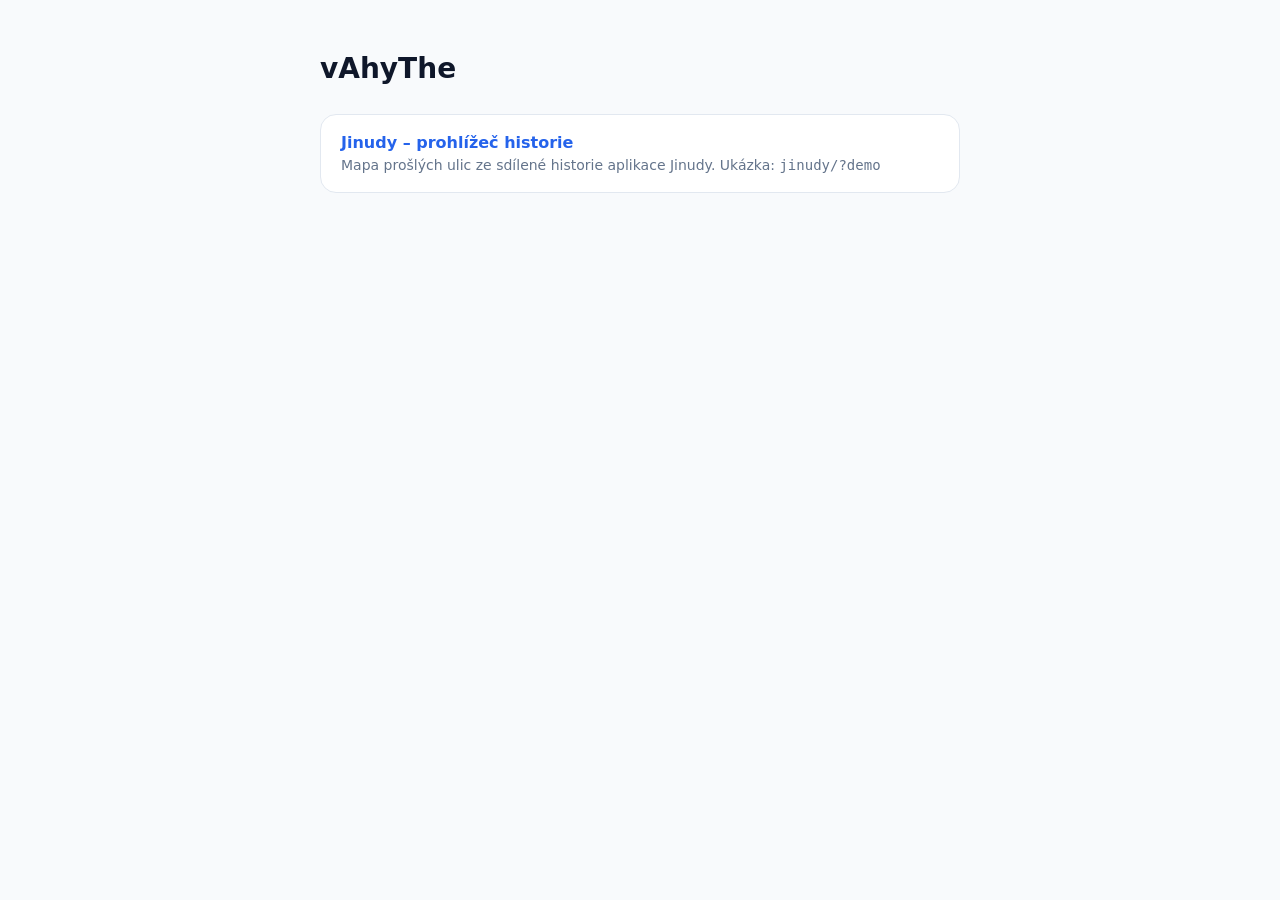
==== index.html @ ee19cc6d "Jinudy web viewer under /jinudy/ (build from web-viewer d259519)" ====
<!doctype html>
<html lang="cs">
<head>
<meta charset="utf-8">
<meta name="viewport" content="width=device-width, initial-scale=1">
<title>vAhyThe</title>
<style>
:root{color-scheme:light dark;--bg:#f8fafc;--fg:#0f172a;--muted:#64748b;--card:#fff;--line:#e2e8f0;--accent:#2563eb}
@media (prefers-color-scheme:dark){:root{--bg:#0b1020;--fg:#e2e8f0;--muted:#94a3b8;--card:#111827;--line:#1f2937;--accent:#60a5fa}}
body{margin:0;background:var(--bg);color:var(--fg);font:16px/1.5 -apple-system,system-ui,sans-serif}
main{max-width:640px;margin:0 auto;padding:48px 16px}
h1{font-size:28px;margin:0 0 24px}
a.card{display:block;background:var(--card);border:1px solid var(--line);border-radius:16px;padding:16px 20px;color:inherit;text-decoration:none;margin-bottom:12px}
a.card:hover{border-color:var(--accent)}
a.card b{color:var(--accent)}
a.card span{display:block;color:var(--muted);font-size:14px}
</style>
</head>
<body>
<main>
<h1>vAhyThe</h1>
<a class="card" href="jinudy/"><b>Jinudy – prohlížeč historie</b><span>Mapa prošlých ulic ze sdílené historie aplikace Jinudy. Ukázka: <code>jinudy/?demo</code></span></a>
</main>
</body>
</html>
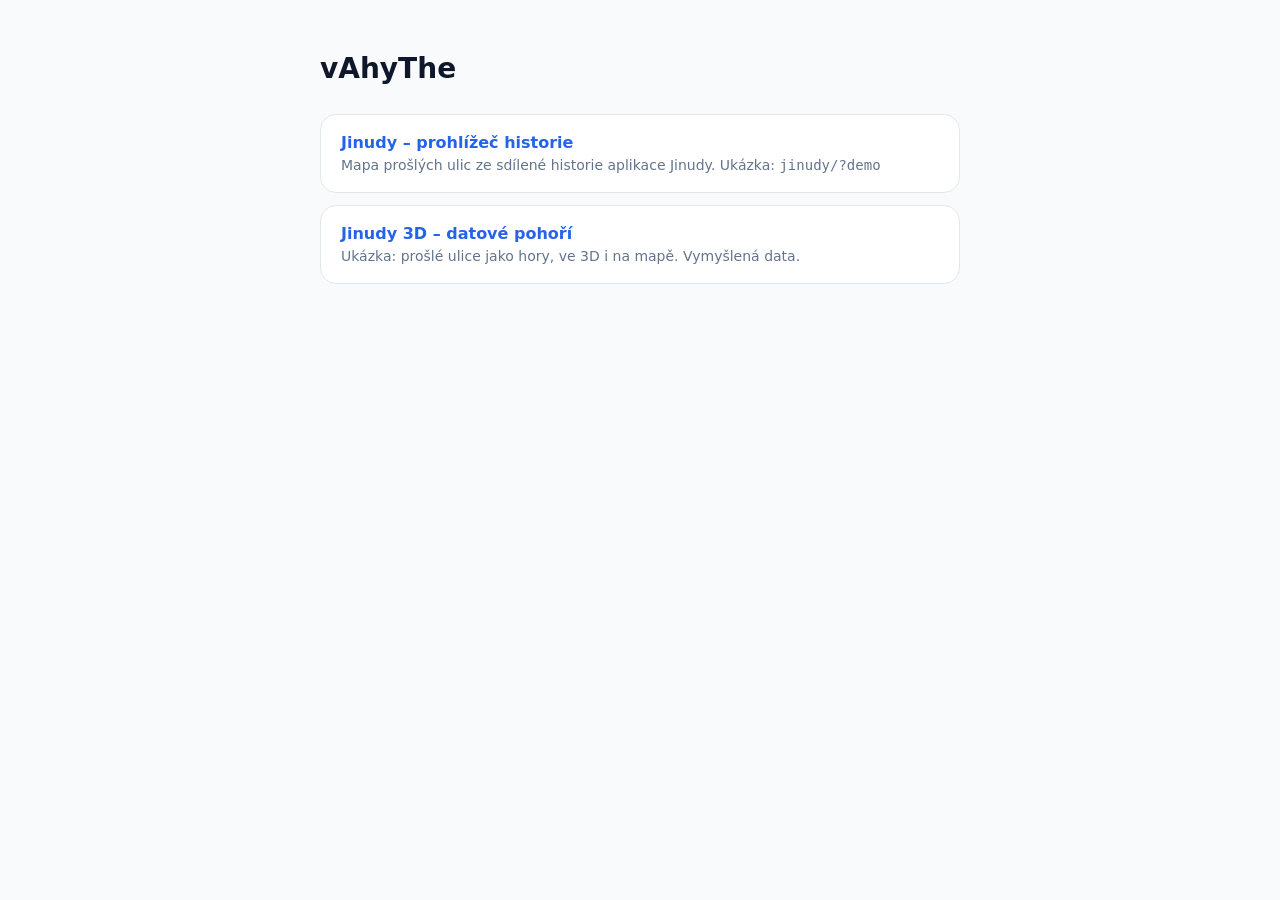
==== commit 3bb47b7f: "Jinudy 3D demo under /jinudy/3d/ (build from 3d-mountains 1912893)" ====
--- a/index.html
+++ b/index.html
@@ -20,6 +20,7 @@
 <main>
 <h1>vAhyThe</h1>
 <a class="card" href="jinudy/"><b>Jinudy – prohlížeč historie</b><span>Mapa prošlých ulic ze sdílené historie aplikace Jinudy. Ukázka: <code>jinudy/?demo</code></span></a>
+<a class="card" href="jinudy/3d/"><b>Jinudy 3D – datové pohoří</b><span>Ukázka: prošlé ulice jako hory, ve 3D i na mapě. Vymyšlená data.</span></a>
 </main>
 </body>
 </html>
